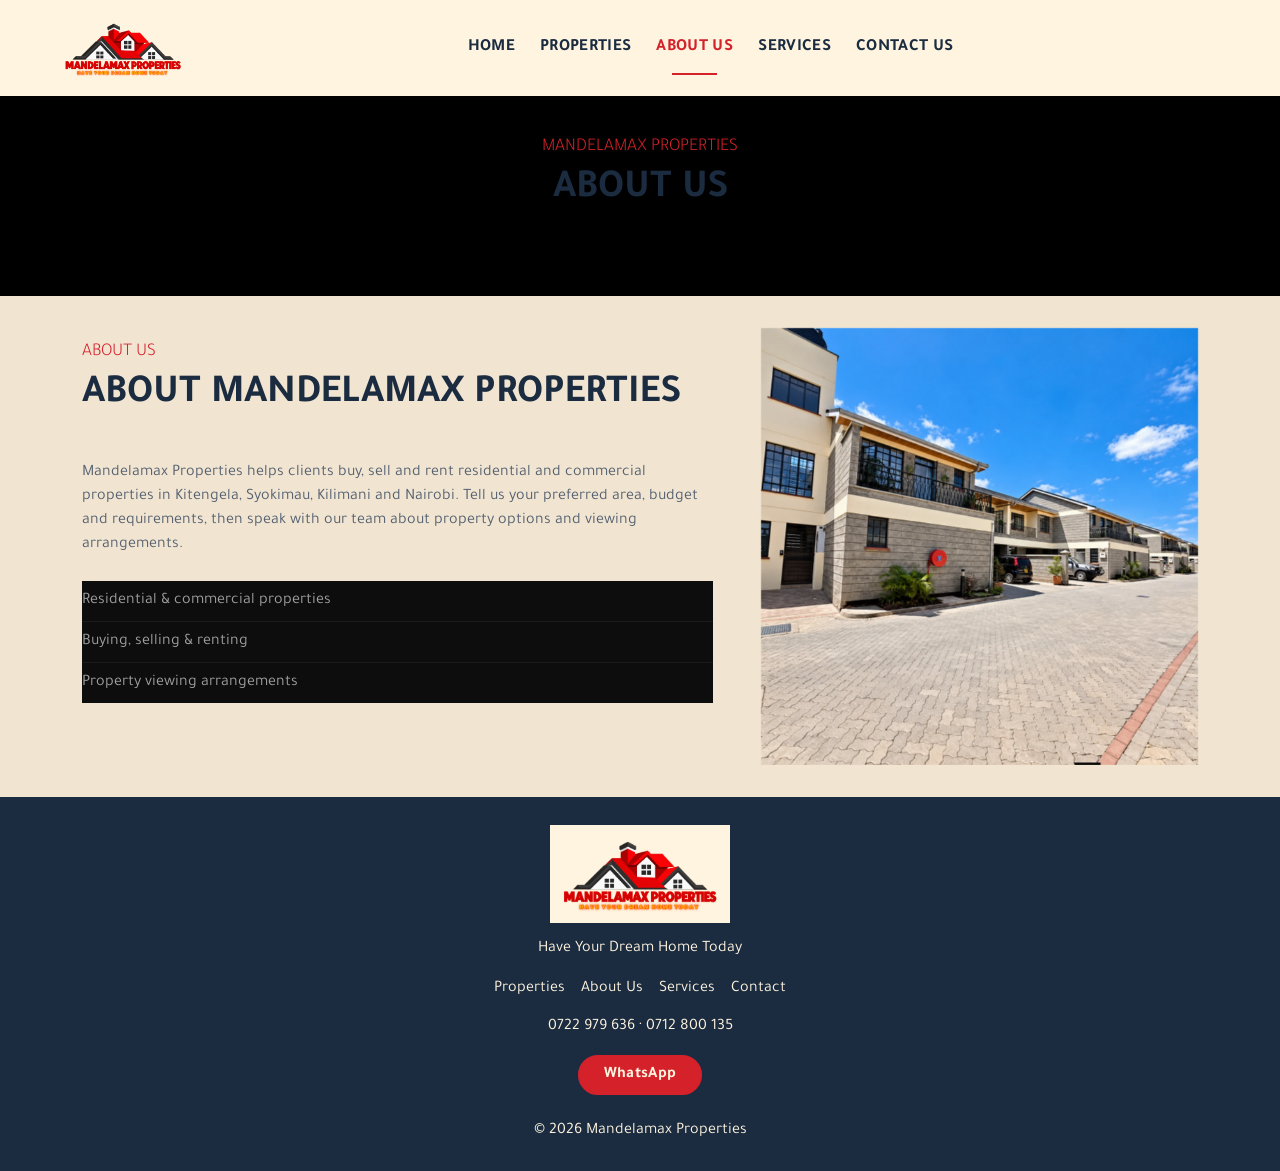
==== about.html @ 06355762 "Upload Max Mandela website" ====
<!doctype html><html lang="en"><head><title>About Us | Mandelamax Properties</title><meta charset="utf-8"><meta name="viewport" content="width=device-width,initial-scale=1"><meta name="description" content="Mandelamax Properties: buy, sell and rent in Kitengela, Syokimau, Kilimani and Nairobi. Call 0722 979 636 or 0712 800 135."><meta property="og:title" content="About Us | Mandelamax Properties"><meta property="og:type" content="website"><meta property="og:image" content="assets/building-1.webp"><meta name="theme-color" content="#fff4df"><link rel="icon" href="favicon.ico"><link rel="stylesheet" href="mandela%20files/bootstrap.min.css"><link rel="stylesheet" href="mandela%20files/animate.css"><link rel="stylesheet" href="mandela%20files/style.css"><link rel="stylesheet" href="mandelamax.css"><link rel="stylesheet" href="coastal-cards.css"><link rel="stylesheet" href="cr-brand.css"><link rel="stylesheet" href="screenshot-theme.css"><link rel="stylesheet" href="compact.css"><link rel="stylesheet" href="max-mandela.css"><link rel="stylesheet" href="polish.css"></head><body><nav class="navbar navbar-expand-lg navbar-dark px-lg-5 position-fixed bg-dark shadow-sm">
        <a href="index.html" class="navbar-brand ms-4 ms-lg-0 mw-100">
    <h2 class="mb-0 text-primary text-uppercase mw-100">
        <img class="w-120px" src="assets/logo.png" alt="Mandelamax Properties">
    </h2>
</a>
<button type="button" class="navbar-toggler me-4" aria-expanded="false" data-bs-toggle="collapse" data-bs-target="#navbarCollapse" aria-controls="navbarCollapse" aria-label="Toggle navigation">
    <span class="navbar-toggler-icon"></span>
</button>
<div class="collapse navbar-collapse" id="navbarCollapse">
    <div class="navbar-nav mx-auto p-4 p-lg-0"><a href="index.html" class="nav-item nav-link">Home</a><a href="properties.html" class="nav-item nav-link">Properties</a><a href="about.html" class="nav-item nav-link">About Us</a><a href="services.html" class="nav-item nav-link">Services</a><a href="contact.html" class="nav-item nav-link">Contact Us</a></div></div>
    </nav>

    <div class="page-header2 container-fluid py-5"><div class="container py-5 text-center"><div class="title"><div class="title-center"><h5>Mandelamax Properties</h5><h1>About Us</h1></div></div></div></div><div id="AboutUs" class="container-fluid bg-secondary">
    <div class="container">
        <div class="row g-5 align-items-center">
            <div class="col-lg-7 pb-0 pb-lg-5 py-5">
                <div class="pb-0 pb-lg-5 py-5">
                    <div class="title wow fadeInUp" data-wow-delay="0.1s">
                        <div class="title-left">
                            <h5>About Us</h5>
                            <h1>About Mandelamax Properties</h1>
                        </div>
                    </div>
                    <p class="mb-4 wow fadeInUp">Mandelamax Properties helps clients buy, sell and rent residential and commercial properties in Kitengela, Syokimau, Kilimani and Nairobi. Tell us your preferred area, budget and requirements, then speak with our team about property options and viewing arrangements.</p><ul class="list-group list-group-flush mb-5 wow fadeInUp" data-wow-delay="0.3s">
                        <li class="list-group-item bg-dark text-body border-secondary ps-0">Residential &amp; commercial properties</li><li class="list-group-item bg-dark text-body border-secondary ps-0">Buying, selling &amp; renting</li><li class="list-group-item bg-dark text-body border-secondary ps-0">Property viewing arrangements</li></ul>
                </div>
            </div>
            <div class="col-lg-5 wow fadeInUp" data-wow-delay="0.5s">
                <img class="img-fluid" src="assets/building-4.webp" alt="Townhouse courtyard">
            </div>
        </div>
    </div>
</div>

<div class="container-fluid bg-dark text-light footer py-5"><div class="container text-center py-5"><a href="index.html"><img class="footer-logo mx-auto mb-4" src="assets/logo.png" alt="Mandelamax Properties"></a><p>Have Your Dream Home Today</p><div class="d-flex flex-wrap justify-content-center gap-3 mb-4"><a href="properties.html">Properties</a><a href="about.html">About Us</a><a href="services.html">Services</a><a href="contact.html">Contact</a></div><p><a href="tel:+254722979636">0722 979 636</a> · <a href="tel:+254712800135">0712 800 135</a></p><a class="btn btn-outline-primary border-2 px-4" href="https://wa.me/254722979636">WhatsApp</a><p class="mt-4 mb-0">© 2026 Mandelamax Properties</p></div></div><dialog id="detail"><button id="close" class="close" aria-label="Close property details">×</button><div id="detail-content"></div></dialog><script src="mandela%20files/bootstrap.bundle.min.js"></script><script src="mandela%20files/wow.min.js"></script><script src="app.js"></script><script src="cr-ui.js"></script><script src="polish.js"></script></body></html>
---- mandelamax.css ----
body{font-size:1rem}h1{line-height:1.15}a:focus-visible,button:focus-visible{outline:3px solid var(--bs-primary);outline-offset:4px}.navbar{position:relative!important}.navbar.position-fixed{position:sticky!important;top:0}.navbar-brand img{width:180px;height:90px;object-fit:contain;background:#fff;padding:4px}.footer-logo{width:240px;background:#fff;padding:8px}.video-banner{width:100%;height:700px;object-fit:cover}.carousel-caption .title{max-width:90%;margin-left:auto!important;margin-right:auto!important;padding-left:0!important;padding-right:0!important}.carousel-caption p{max-width:850px;padding:0 22px}.carousel-caption .display-1{font-size:clamp(2.6rem,5vw,5rem)}.contact-number{font-size:1.6rem;font-weight:bold}.form-label{display:block;margin-bottom:20px;width:100%;font-weight:bold}.form-control,.form-select{background:#fff;color:#222;padding:12px;font-size:1rem}.form-control:focus,.form-select:focus{background:#fff;color:#222}.service-text p{padding-right:20px}.listing-grid{margin-top:24px}.property-card{height:100%;position:relative}.property-card .team-body>img{width:100%;height:320px;object-fit:cover}.property-body{padding:20px 4px}.property-body h3{font-size:1.2rem;line-height:1.35}.price{display:block;color:var(--bs-primary);font-size:1.1rem;font-weight:bold;margin:12px 0}.badge{position:absolute;top:12px;left:12px;border-radius:0;background:#000b;padding:8px}.save{position:absolute;top:12px;right:12px;z-index:2;border:0;border-radius:50%;width:38px;height:38px;background:#fff;color:#222;font-size:24px}.save[aria-pressed=true]{color:#c91822}.muted{color:#aaa;font-size:.875rem}.property-body button{border:1px solid var(--bs-primary);background:transparent;color:var(--bs-primary);border-radius:50px;padding:8px 20px}.filters{display:flex;justify-content:space-between;align-items:center;gap:20px}.tabs{display:flex;gap:12px;flex-wrap:wrap}.tabs .active{background:var(--bs-primary);color:#111!important}.filters label{min-width:180px}.property-carousel img{height:370px;width:100%;object-fit:cover}.property-carousel p{text-align:center;margin-top:14px}.owl-nav{text-align:center}.owl-nav button{font-size:2rem!important;margin:0 15px!important;color:var(--bs-primary)!important}.owl-dots{text-align:center}.owl-dot span{display:block;width:10px;height:10px;background:#777;margin:8px;border-radius:50%}.owl-dot.active span{background:var(--bs-primary)}dialog{width:min(760px,94vw);max-height:90vh;background:#171717;color:#eee;padding:0;border:1px solid #444;z-index:1100}dialog::backdrop{background:#000b}.detail-image{width:100%;height:330px;object-fit:cover}.detail-text{padding:30px}.detail-text h2{font-size:2rem}.detail-text .button{display:inline-block;border:1px solid var(--bs-primary);padding:12px 22px;border-radius:50px;color:var(--bs-primary)}.eyebrow{display:block;color:var(--bs-primary);margin-bottom:12px}.close{position:absolute;right:12px;top:12px;border:0;border-radius:50%;width:38px;height:38px;background:#fff;color:#111;font-size:26px;z-index:1}.floating{position:fixed;right:20px;bottom:20px;z-index:99}.back-to-top{right:25px;bottom:85px}.page-header2{padding-top:60px!important;background-image:none}.footer{background-image:none!important}.team-name h5{font-size:1rem!important}.btn{font-size:1rem}.property-card button{cursor:pointer}@media(max-width:767px){.video-banner{height:600px}.carousel-caption{padding-top:0}.carousel-caption .title{max-width:78%}.carousel-caption .display-1{font-size:2.5rem}.carousel-caption p{font-size:1rem!important;max-width:85%;margin-bottom:20px!important}.carousel-caption a{padding:12px 20px!important}.navbar-brand img{width:150px;height:75px}.filters{flex-direction:column;align-items:stretch}.property-carousel img{height:300px}.service-text{padding:30px!important}.service-img{padding:30px!important}.service-img::before{display:none}.floating{font-size:.875rem}.title h1{font-size:2rem}.property-card .team-body>img{height:300px}}@media(prefers-reduced-motion:reduce){.animated,.wow{animation:none!important;visibility:visible!important}html{scroll-behavior:auto}}
---- coastal-cards.css ----
.team-item {
    position: relative;
}

    .team-item .team-name {
        position: absolute;
        width: 100%;
        height: 60px;
        left: 0;
        bottom: 0;
        display: flex;
        display: -webkit-flex;
        align-items: center;
        -webkit-align-items: center;
        justify-content: center;
        -webkit-justify-content: center;
        background: rgba(0, 0, 0, .7);
    }

    .team-item .team-body {
        position: relative;
        overflow: hidden;
    }

        .team-item .team-body .team-before,
        .team-item .team-body .team-after {
            position: absolute;
            content: "";
            width: 0;
            height: calc(100% - 60px);
            height: -webkit-calc(100% - 60px);
            top: 0;
            left: 0;
            background: rgba(0, 0, 0, .7);
            display: flex;
            display: -webkit-flex;
            flex-direction: column;
            justify-content: center;
            -webkit-justify-content: center;
            transition: .5s;
            -webkit-transition: .5s;
        }

        .team-item .team-body .team-after {
            left: auto;
            right: 0;
        }

        .team-item .team-body .team-before {
            text-align: right;
        }
    .team-item:hover .team-body .team-after {
        width: 80%;
    }
    .team-item:hover .team-body .team-before {
        width: 20%;
    }

    .team-item .team-body .team-before span,
    .team-item .team-body .team-after span {
        margin: 5px;
        color: var(--bs-white);
        opacity: 0;
        transition: .5s;
        -webkit-transition: .5s;
    }

    .team-item:hover .team-body .team-before span,
    .team-item:hover .team-body .team-after span {
        opacity: 1;
        transition-delay: .2s;
    }



/* Keep the source effect and support keyboard and touch input. */
.coastal-card{height:360px;border:0;border-radius:0;background:transparent;box-shadow:none}.coastal-card .team-body,.coastal-card .team-body>img{height:360px;width:100%;object-fit:cover}.coastal-card .team-name{border:0;padding:0;z-index:4;color:#fff;cursor:pointer}.coastal-card .team-name h5{color:#fff;font-size:16px;text-transform:uppercase;margin:0;letter-spacing:.05em}.coastal-card .team-body .team-before,.coastal-card .team-body .team-after{z-index:2;overflow:hidden;background:rgba(0,0,0,.7)}.coastal-card .team-body .team-after span{font-size:14px;line-height:1.4}.coastal-card .team-body .team-before span{font-size:14px}.coastal-card .team-after button{opacity:0;transition:opacity .5s;color:#ffc379;background:none;border:0;text-align:left;font-size:13px;margin:5px;padding:0}.coastal-card:hover .team-after button,.coastal-card:focus-within .team-after button{opacity:1;transition-delay:.2s}.coastal-card:focus-within .team-body .team-before{width:20%}.coastal-card:focus-within .team-body .team-after{width:80%}.coastal-card:focus-within .team-body .team-before span,.coastal-card:focus-within .team-body .team-after span{opacity:1;transition-delay:.2s}.coastal-card .save,.coastal-card .badge{z-index:5}.coastal-card .save{line-height:1}.coastal-card .team-name:focus-visible{outline:3px solid #ef8c21;outline-offset:-3px}@media(hover:none){.coastal-card .team-body .team-before{width:20%}.coastal-card .team-body .team-after{width:80%}.coastal-card .team-body .team-before span,.coastal-card .team-body .team-after span,.coastal-card .team-after button{opacity:1}}@media(prefers-reduced-motion:reduce){.coastal-card .team-body .team-before,.coastal-card .team-body .team-after,.coastal-card .team-body span,.coastal-card .team-after button{transition:none!important;transition-delay:0s!important}}

/* Location is beneath the photo; all other listing information is revealed over it. */
.coastal-card{height:auto;background:#fff;display:flex;flex-direction:column;border:1px solid #e8e5df}.coastal-card .team-body,.coastal-card .team-body>img{height:360px}.coastal-card .team-body .team-before,.coastal-card .team-body .team-after{height:100%}.coastal-card .location-caption{display:block;position:relative;flex-shrink:0;width:100%;min-height:60px;border:0;border-top:1px solid #e8e5df;padding:16px 20px;text-align:center;background:#fff;color:#14283f;font-size:16px;font-weight:700;text-transform:uppercase;letter-spacing:.05em;cursor:pointer}.coastal-card .location-caption:hover{color:#d51b26}.coastal-card .team-body .team-after{padding-top:40px;padding-bottom:15px;gap:8px}.coastal-card .team-body .team-after span{margin:0 14px 0 6px}.coastal-card .team-body .team-after .overlay-title{font-size:18px;font-weight:700;line-height:1.35}.coastal-card .team-body .team-after .overlay-price{color:#ffc379;font-size:16px;font-weight:700}.coastal-card .team-body .team-after .overlay-note{font-size:12px;color:#d6dee5}.coastal-card .team-after button{margin:5px 14px 0 6px;font-size:14px;font-weight:700}.coastal-card .team-before{gap:15px}.coastal-card:focus-within .location-caption{outline:2px solid #ef8c21;outline-offset:-2px}@media(max-width:600px){.coastal-card .team-body,.coastal-card .team-body>img{height:360px}}
---- cr-brand.css ----
:root{--bs-primary:#d5c9af;--bs-dark:#0d0d0d}.navbar{position:fixed!important;top:0;left:0;width:100%;z-index:1030;background:#0d0d0d!important}.navbar-brand img{width:150px;height:70px;object-fit:contain}.carousel-caption{background:rgba(0,0,0,.5)}.carousel-caption h1,.carousel-caption h5,.carousel-caption p{color:#fff}.carousel-caption .btn{background:transparent;color:#d5c9af!important;border-color:#d5c9af!important}.carousel-caption .btn:hover{background:#d5c9af;color:#000!important}.text-primary{color:#d5c9af!important}.footer{background:#0d0d0d!important}.footer-logo{width:180px}.property-carousel{display:grid;grid-template-columns:repeat(3,1fr);gap:24px}.coastal-card .team-body .team-before,.coastal-card .team-body .team-after{height:100%}.location-caption{color:#fff!important;background:rgba(0,0,0,.7)!important}.page-header2{padding-top:130px!important}.property-card .team-body>img{height:360px}.team-after button{cursor:pointer}.service-img::before{display:block!important}@media(max-width:767px){.property-carousel{grid-template-columns:1fr}.service-img{padding:30px!important}.navbar-brand img{width:120px;height:60px}}@media(prefers-reduced-motion:reduce){.carousel-item{transition:none!important}}

/* Source website colours only; retain the Coastal layout rules. */
:root{--bs-secondary:#1a1a1a;--bs-dark:#0d0d0d}
.coastal-card{background:#0d0d0d;border-color:#333}.coastal-card .location-caption{border-color:#333}.coastal-card .location-caption:hover{color:#d5c9af!important}.coastal-card .team-after button,.coastal-card .team-body .team-after .overlay-price{color:#d5c9af}.coastal-card .team-name:focus-visible,.coastal-card:focus-within .location-caption{outline-color:#d5c9af}
---- screenshot-theme.css ----
/* Palette sampled from the supplied reference screenshots. No layout overrides. */
:root{--bs-primary:#d4212a;--bs-secondary:#ede9e3;--bs-dark:#1b2c41;--bs-body-bg:#f8f6f2;--bs-body-color:#546070;--bs-primary-rgb:212,33,42;--bs-secondary-rgb:237,233,227;--bs-dark-rgb:27,44,65}
body{background:#f8f6f2;color:#546070}
h1,h2,h3,h4,h5,h6,.form-label,label{color:#1b2c41}
a,.text-primary{color:#d4212a!important}
.navbar,.navbar.bg-dark{background:#fff!important}
.navbar .navbar-nav .nav-link{color:#1b2c41!important}
.navbar .navbar-nav .nav-link:hover,.navbar .navbar-nav .nav-link.active{color:#d4212a!important}
.navbar-toggler{color:#1b2c41;border-color:#d7dbdf}
.navbar-toggler-icon{filter:invert(1)}
.title h1,.title h5{text-shadow:none!important;border-color:transparent!important}
.title h5{color:#d4212a}
.title h5::before,.title h5::after{border-color:transparent!important}
.carousel-caption{background:linear-gradient(90deg,rgba(22,34,46,.78),rgba(22,34,46,.18))}
.carousel-caption h1,.carousel-caption h5,.carousel-caption p{color:white}
.carousel-caption h1 em{color:#ffc278}
.btn-outline-primary,.carousel-caption .btn,.floating.btn{background:#d4212a!important;color:#fff!important;border-color:#d4212a!important}
.btn-outline-primary:hover,.carousel-caption .btn:hover,.floating.btn:hover{background:#b51c24!important;color:#fff!important;border-color:#b51c24!important}
.btn-outline-primary.active,.tabs .active{background:#b51c24!important;color:#fff!important}
.bg-secondary,#ContactUs{background:#ede9e3!important}
.service-item.service-item-left{background:linear-gradient(to right,#f8e6d6,#fff8f2)}
.service-item.service-item-right{background:linear-gradient(to left,#f8e6d6,#fff8f2)}
.service-item .service-img::before{border-color:rgba(248,218,188,.8)}
.coastal-card{background:#fff;border-color:#d7dbdf}
.coastal-card .location-caption{background:#fff!important;color:#1b2c41!important;border-color:#d7dbdf}
.coastal-card .location-caption:hover{color:#d4212a!important}
.coastal-card .team-after button,.coastal-card .team-body .team-after .overlay-price{color:#ffc278}
.coastal-card .team-name:focus-visible,.coastal-card:focus-within .location-caption{outline-color:#d4212a}
.form-control,.form-select{background:#fff;color:#546070;border-color:#d7dbdf}
.footer,.footer.bg-dark{background:#1b2c41!important;color:#fff}
.footer p,.footer h1,.footer h2,.footer h3{color:#fff}
.footer a{color:#fff!important}
dialog{background:#fff;color:#546070;border-color:#d7dbdf}
.detail-text .button{color:#d4212a;border-color:#d4212a}
.muted{color:#546070}
@media(max-width:767.98px){.service-item.service-item-left,.service-item.service-item-right{background:linear-gradient(to bottom,#f8e6d6,#fff8f2)}}
---- compact.css ----
/* Compact spacing without changing section order or column layouts. */
.container-fluid.py-5,section.container.py-5{padding-top:40px!important;padding-bottom:40px!important}
.container-fluid.py-5>.container.py-5{padding-top:0!important;padding-bottom:0!important}
#AboutUs{padding-top:32px;padding-bottom:32px}
#AboutUs .py-5,#AboutUs .pb-lg-5{padding-top:0!important;padding-bottom:0!important}
.title{margin-bottom:24px!important}
.service-item{margin-top:20px}
.service-item .service-img{padding:24px!important}
.service-item .service-img img{width:220px;max-width:100%;aspect-ratio:1;object-fit:cover}
.service-item .service-img::before{width:calc(100% - 40px);height:calc(100% - 40px);border-width:12px}
.service-item .service-text{padding:24px!important}
.service-text p:last-child{margin-bottom:0}
.footer.py-5{padding-top:28px!important;padding-bottom:28px!important}
.footer>.container.py-5{padding:0!important}
.footer .mb-4{margin-bottom:14px!important}
.form-label{margin-bottom:16px}
.page-header2{padding-top:110px!important;padding-bottom:24px!important}
.page-header2>.container.py-5{padding-top:0!important;padding-bottom:0!important}
@media(max-width:767px){
 .container-fluid.py-5,section.container.py-5{padding-top:28px!important;padding-bottom:28px!important}
 .service-item{margin-top:16px}
 .service-item .service-img{padding:18px!important}
 .service-item .service-img img{width:180px}
 .service-item .service-text{padding:16px 22px 22px!important}
 .title{margin-bottom:18px!important}
}
---- max-mandela.css ----
/* Cream surfaces with red, white and navy-derived service tones. */
:root{--max-cream:#fff4df;--max-navy:#7a3b2e;--max-red:#bf3548;--bs-body-bg:var(--max-cream);--bs-white:var(--max-cream);--bs-white-rgb:255,244,223}
body{background:var(--max-cream)}
.navbar,.navbar.bg-dark,.navbar-brand img,.footer-logo{background:var(--max-cream)!important}
.coastal-card,.coastal-card .location-caption,.form-control,.form-select,.form-control:focus,.form-select:focus,dialog,.save,.close,.bg-white{background:var(--max-cream)!important}
.bg-secondary,#ContactUs{background:#f1e5d2!important}
.carousel-caption h1,.carousel-caption h5,.carousel-caption p,.footer,.footer p,.footer h1,.footer h2,.footer h3,.footer a,.btn-outline-primary,.floating.btn{color:var(--max-cream)!important}
.service-item.service-item-left{background:linear-gradient(105deg,#efd0d0 0%,#f8e6db 65%,#fff4df 100%)}
.service-item.service-item-right{background:linear-gradient(255deg,#f4c9a8 0%,#f7dcc3 60%,#fff1e0 100%)}
.service-item-left .service-text h3{color:#8e293c}
.service-item-left .service-text p{color:#29374a}
.service-item-right .service-text h3{color:#a4281f}
.service-item-right .service-text p{color:#3a2f2a}
.service-item-left .service-img::before{border-color:rgba(191,53,72,.22)}
.service-item-right .service-img::before{border-color:rgba(191,53,72,.22)}
@media(max-width:767px){
 .service-item.service-item-left{background:linear-gradient(to bottom,#efd0d0,#fff4df)}
 .service-item.service-item-right{background:linear-gradient(to bottom,#f4c9a8,#fff1e0)}
}
---- polish.css ----
/* Polish layer: loaded last. */
html{scroll-behavior:smooth}
body{-webkit-font-smoothing:antialiased;text-rendering:optimizeLegibility}
.navbar{box-shadow:0 2px 14px rgba(60,40,20,.08)!important;z-index:1030}
.navbar .nav-link{font-weight:600;letter-spacing:.02em;position:relative;transition:color .2s}
.navbar .nav-link::after{content:"";position:absolute;left:1rem;right:1rem;bottom:.35rem;height:2px;background:#d4212a;transform:scaleX(0);transform-origin:left;transition:transform .25s}
.navbar .nav-link:hover::after,.navbar .nav-link.active::after{transform:scaleX(1)}
.btn-outline-primary{border-radius:999px;font-weight:600;letter-spacing:.02em;transition:transform .2s,box-shadow .2s,background .2s}
.btn-outline-primary:hover{transform:translateY(-2px);box-shadow:0 8px 20px rgba(212,33,42,.28)}
.coastal-card{transition:transform .25s,box-shadow .25s;border-radius:6px;overflow:hidden}
.coastal-card:hover{transform:translateY(-6px);box-shadow:0 16px 34px rgba(60,40,20,.16)}
.service-item .service-img img{box-shadow:0 8px 24px rgba(120,60,40,.25);border:4px solid #fff4df}
.service-text h3{font-weight:700;letter-spacing:.04em}
.title h1{font-weight:700}
.property-carousel img{border-radius:6px;transition:transform .35s}
.property-carousel>div{overflow:hidden}
.property-carousel>div:hover img{transform:scale(1.04)}
.footer a{transition:opacity .2s}.footer a:hover{opacity:.75}
.floating.btn{border-radius:999px;box-shadow:0 8px 22px rgba(0,0,0,.25)}
.form-control:focus,.form-select:focus{border-color:#d4212a;box-shadow:0 0 0 .2rem rgba(212,33,42,.15)}
.skip-link{position:absolute;left:-999px;top:8px;background:#d4212a;color:#fff!important;padding:10px 16px;z-index:2000;border-radius:4px}
.skip-link:focus{left:8px}
@media(max-width:767px){.navbar .nav-link::after{left:0;right:auto;width:40px}}
@media(prefers-reduced-motion:reduce){*{transition:none!important}html{scroll-behavior:auto}}
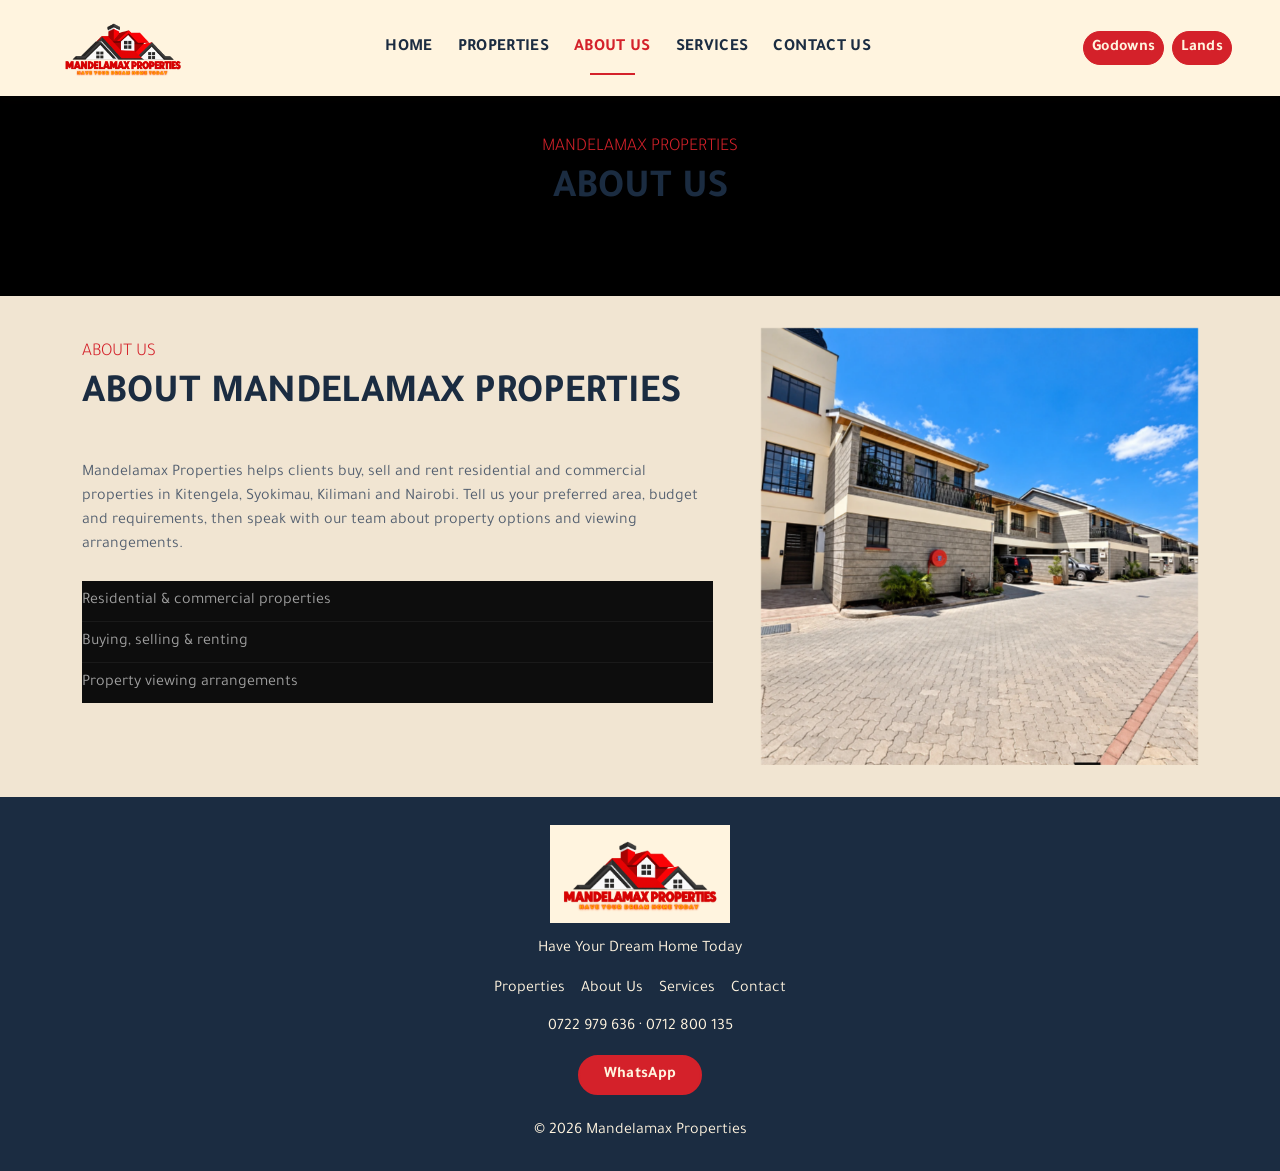
==== commit cb38db63: "Add property dashboard, Godowns/Lands buttons, related properties and new listings" ====
--- a/about.html
+++ b/about.html
@@ -8,7 +8,7 @@
     <span class="navbar-toggler-icon"></span>
 </button>
 <div class="collapse navbar-collapse" id="navbarCollapse">
-    <div class="navbar-nav mx-auto p-4 p-lg-0"><a href="index.html" class="nav-item nav-link">Home</a><a href="properties.html" class="nav-item nav-link">Properties</a><a href="about.html" class="nav-item nav-link">About Us</a><a href="services.html" class="nav-item nav-link">Services</a><a href="contact.html" class="nav-item nav-link">Contact Us</a></div></div>
+    <div class="navbar-nav mx-auto p-4 p-lg-0"><a href="index.html" class="nav-item nav-link">Home</a><a href="properties.html" class="nav-item nav-link">Properties</a><a href="about.html" class="nav-item nav-link">About Us</a><a href="services.html" class="nav-item nav-link">Services</a><a href="contact.html" class="nav-item nav-link">Contact Us</a></div><div class="nav-cta d-flex gap-2 px-4 pb-4 pb-lg-0 px-lg-0"><a href="properties.html?filter=godown" class="btn btn-outline-primary btn-sm">Godowns</a><a href="properties.html?filter=land" class="btn btn-outline-primary btn-sm">Lands</a></div></div>
     </nav>
 
     <div class="page-header2 container-fluid py-5"><div class="container py-5 text-center"><div class="title"><div class="title-center"><h5>Mandelamax Properties</h5><h1>About Us</h1></div></div></div></div><div id="AboutUs" class="container-fluid bg-secondary">
--- a/polish.css
+++ b/polish.css
@@ -22,3 +22,54 @@
 .skip-link:focus{left:8px}
 @media(max-width:767px){.navbar .nav-link::after{left:0;right:auto;width:40px}}
 @media(prefers-reduced-motion:reduce){*{transition:none!important}html{scroll-behavior:auto}}
+
+/* Header buttons: Godowns / Lands */
+.nav-cta .btn{white-space:nowrap}
+@media(min-width:992px){.nav-cta{margin-left:1rem}}
+
+/* Property dashboard */
+.dashboard .dash-tiles{display:grid;grid-template-columns:repeat(5,1fr);gap:14px;margin-bottom:20px}
+.dash-tile{display:flex;flex-direction:column;align-items:center;gap:4px;padding:16px 10px;background:#fff;color:#14283f;border:2px solid #e8e5df;border-radius:8px;cursor:pointer;text-align:center;transition:transform .2s,box-shadow .2s,border-color .2s}
+.dash-tile:hover{transform:translateY(-3px);box-shadow:0 10px 22px rgba(60,40,20,.14)}
+.dash-tile.active{border-color:#d4212a;box-shadow:0 10px 22px rgba(212,33,42,.2)}
+.dash-icon{font-size:1.6rem;line-height:1;color:#d4212a}
+.dash-label{font-weight:700;font-size:.95rem;letter-spacing:.02em}
+.dash-count{font-size:1.7rem;font-weight:800;line-height:1.1}
+.dash-bar{display:flex;justify-content:space-between;align-items:center;gap:20px;margin-bottom:12px}
+.dash-bar label{min-width:180px}
+.dash-bar [data-filter].active{background:var(--bs-primary);color:#111!important}
+#empty{text-align:center;margin-top:24px}
+@media(max-width:991px){.dashboard .dash-tiles{grid-template-columns:repeat(3,1fr)}}
+@media(max-width:575px){.dashboard .dash-tiles{grid-template-columns:repeat(2,1fr)}.dash-bar{flex-direction:column;align-items:stretch}}
+
+/* Property detail: facts and related properties */
+.facts{list-style:none;margin:0 0 16px;padding:0;display:flex;flex-wrap:wrap;gap:8px}
+.facts li{border:1px solid #555;border-radius:999px;padding:4px 14px;font-size:.9rem}
+.related{padding:0 30px 30px}
+.related h3{font-size:1.25rem;margin-bottom:4px}
+.related-grid{display:grid;grid-template-columns:repeat(3,1fr);gap:14px;margin-top:12px}
+.related-card{display:flex;flex-direction:column;padding:0;background:#222;color:#eee;border:1px solid #444;border-radius:6px;overflow:hidden;text-align:left;cursor:pointer;transition:transform .2s,border-color .2s}
+.related-card:hover,.related-card:focus-visible{transform:translateY(-3px);border-color:var(--bs-primary)}
+.related-card img{width:100%;height:110px;object-fit:cover}
+.r-body{display:flex;flex-direction:column;gap:4px;padding:10px 12px 12px}
+.r-title{font-weight:700;font-size:.9rem;line-height:1.3}
+.r-meta{font-size:.8rem;color:#bbb}
+.r-price{font-size:.85rem;font-weight:700;color:var(--bs-primary)}
+.r-tags{display:flex;flex-wrap:wrap;gap:4px;margin-top:2px}
+.r-tags em{font-style:normal;font-size:.7rem;border:1px solid #666;border-radius:999px;padding:1px 8px;color:#ddd}
+@media(max-width:640px){.related{padding:0 18px 24px}.related-grid{grid-template-columns:1fr}.related-card{flex-direction:row}.related-card img{width:110px;height:auto}}
+
+/* Detail photo gallery */
+.gallery{display:flex;gap:8px;padding:10px 30px 0;overflow-x:auto}
+.gallery button{flex:0 0 auto;width:78px;height:60px;padding:0;border:2px solid transparent;border-radius:4px;overflow:hidden;background:none;cursor:pointer;opacity:.75;transition:opacity .2s,border-color .2s}
+.gallery button:hover,.gallery button:focus-visible{opacity:1}
+.gallery button.active{opacity:1;border-color:#d4212a}
+.gallery img{width:100%;height:100%;object-fit:cover;display:block}
+@media(max-width:640px){.gallery{padding:10px 18px 0}}
+
+/* Detail: amenity and interior feature lists */
+.feature-title{font-size:1.05rem;margin:18px 0 8px}
+.feature-list{list-style:none;margin:0 0 8px;padding:0;display:grid;grid-template-columns:repeat(2,1fr);gap:4px 18px}
+.feature-list li{position:relative;padding-left:20px;font-size:.92rem;line-height:1.4}
+.feature-list li::before{content:"\2713";position:absolute;left:0;color:#d4212a;font-weight:700}
+@media(max-width:640px){.feature-list{grid-template-columns:1fr}}
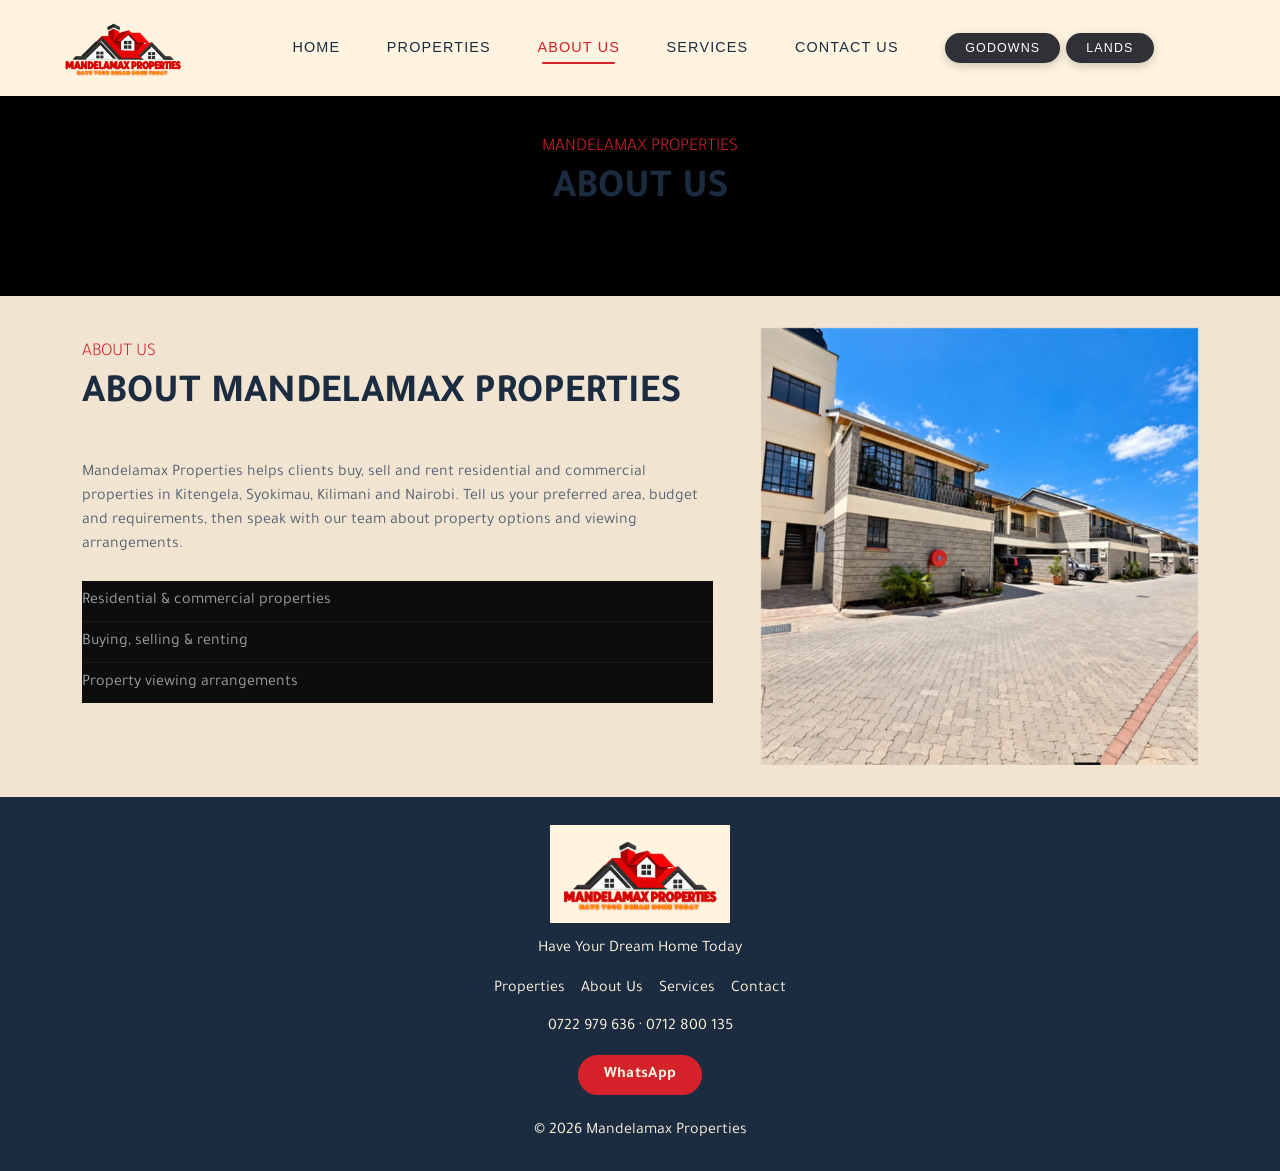
==== commit f070f871: "Add property dashboard, Godowns/Lands buttons, related properties and new listings Co-Authored-By: C" ====
--- a/about.html
+++ b/about.html
@@ -8,7 +8,7 @@
     <span class="navbar-toggler-icon"></span>
 </button>
 <div class="collapse navbar-collapse" id="navbarCollapse">
-    <div class="navbar-nav mx-auto p-4 p-lg-0"><a href="index.html" class="nav-item nav-link">Home</a><a href="properties.html" class="nav-item nav-link">Properties</a><a href="about.html" class="nav-item nav-link">About Us</a><a href="services.html" class="nav-item nav-link">Services</a><a href="contact.html" class="nav-item nav-link">Contact Us</a></div><div class="nav-cta d-flex gap-2 px-4 pb-4 pb-lg-0 px-lg-0"><a href="properties.html?filter=godown" class="btn btn-outline-primary btn-sm">Godowns</a><a href="properties.html?filter=land" class="btn btn-outline-primary btn-sm">Lands</a></div></div>
+    <div class="navbar-nav mx-auto p-4 p-lg-0"><a href="index.html" class="nav-item nav-link">Home</a><a href="properties.html" class="nav-item nav-link">Properties</a><a href="about.html" class="nav-item nav-link">About Us</a><a href="services.html" class="nav-item nav-link">Services</a><a href="contact.html" class="nav-item nav-link">Contact Us</a><div class="nav-cta"><a href="properties.html?filter=godown" class="nav-pill">Godowns</a><a href="properties.html?filter=land" class="nav-pill">Lands</a></div></div></div>
     </nav>
 
     <div class="page-header2 container-fluid py-5"><div class="container py-5 text-center"><div class="title"><div class="title-center"><h5>Mandelamax Properties</h5><h1>About Us</h1></div></div></div></div><div id="AboutUs" class="container-fluid bg-secondary">
--- a/polish.css
+++ b/polish.css
@@ -23,9 +23,6 @@
 @media(max-width:767px){.navbar .nav-link::after{left:0;right:auto;width:40px}}
 @media(prefers-reduced-motion:reduce){*{transition:none!important}html{scroll-behavior:auto}}
 
-/* Header buttons: Godowns / Lands */
-.nav-cta .btn{white-space:nowrap}
-@media(min-width:992px){.nav-cta{margin-left:1rem}}
 
 /* Property dashboard */
 .dashboard .dash-tiles{display:grid;grid-template-columns:repeat(5,1fr);gap:14px;margin-bottom:20px}
@@ -73,3 +70,24 @@
 .feature-list li{position:relative;padding-left:20px;font-size:.92rem;line-height:1.4}
 .feature-list li::before{content:"\2713";position:absolute;left:0;color:#d4212a;font-weight:700}
 @media(max-width:640px){.feature-list{grid-template-columns:1fr}}
+
+/* Header: refined menu words + charcoal Godowns / Lands pills sitting beside the menu */
+.navbar .navbar-nav{align-items:center}
+.navbar .navbar-nav .nav-link{font-size:.98rem;font-weight:700;letter-spacing:.09em;padding:1.35rem .3rem;transition:color .25s}
+.navbar .navbar-nav .nav-link::after{left:.3rem;right:.3rem;bottom:.95rem;height:2px;border-radius:2px}
+@media(min-width:992px){.navbar .navbar-nav{gap:1.35rem}}
+.nav-cta{display:flex;align-items:center;gap:.5rem}
+@media(min-width:992px){.nav-cta{margin-left:.6rem}}
+@media(max-width:991px){.nav-cta{margin-top:.75rem;padding-bottom:.25rem}}
+.nav-pill{display:inline-block;background:#2f3136;color:#fff!important;border-radius:999px;padding:.5rem 1.25rem;font-size:.85rem;font-weight:700;letter-spacing:.08em;text-transform:uppercase;line-height:1.2;white-space:nowrap;text-decoration:none;box-shadow:0 3px 10px rgba(30,32,36,.22);transition:background .2s,transform .2s,box-shadow .2s}
+.nav-pill:hover,.nav-pill:focus-visible{background:#45484f;color:#fff!important;transform:translateY(-2px);box-shadow:0 8px 18px rgba(30,32,36,.3)}
+.nav-pill.active{box-shadow:0 0 0 2px #fff4df,0 0 0 4px #d4212a}
+
+/* Header refinement: lighter, more elegant menu words (site font); Godowns / Lands pills tucked closer to the menu */
+.navbar .navbar-nav .nav-link{font-weight:500;font-size:.9rem;letter-spacing:.08em;color:#2b2b2b}
+.navbar .navbar-nav .nav-link:hover,.navbar .navbar-nav .nav-link.active{color:#d4212a}
+.nav-pill{font-weight:500;font-size:.78rem;letter-spacing:.09em}
+.nav-cta{gap:6px}
+@media(min-width:992px){.nav-cta{margin-left:0}}
+.navbar .navbar-nav .nav-link{white-space:nowrap}
+@media(min-width:992px) and (max-width:1199px){.navbar .navbar-nav{gap:.35rem}.navbar .navbar-nav .nav-link{font-size:.8rem;letter-spacing:.04em;padding-left:.45rem;padding-right:.45rem}.navbar .navbar-nav .nav-link::after{left:.45rem;right:.45rem}.nav-pill{padding:.45rem .85rem;font-size:.72rem}.navbar-brand{margin-right:.5rem!important}}
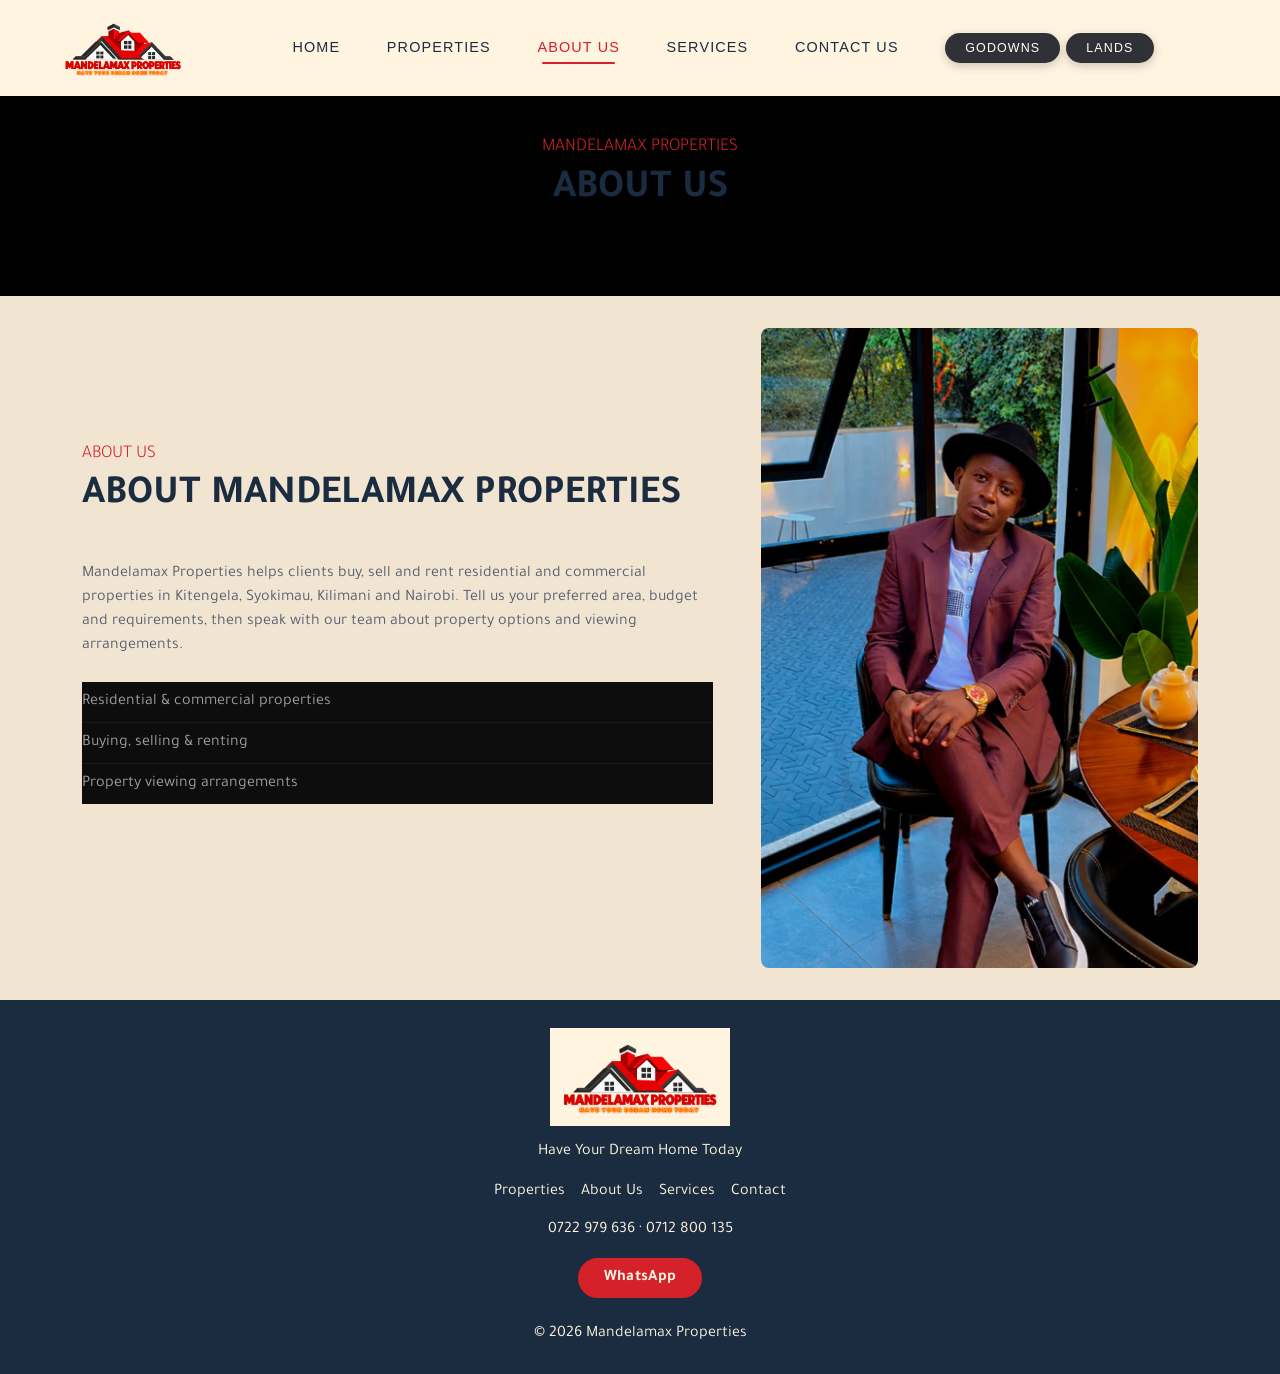
==== commit 86360c86: "Add property dashboard, Godowns/Lands buttons, related properties and new listings" ====
--- a/about.html
+++ b/about.html
@@ -27,7 +27,7 @@
                 </div>
             </div>
             <div class="col-lg-5 wow fadeInUp" data-wow-delay="0.5s">
-                <img class="img-fluid" src="assets/building-4.webp" alt="Townhouse courtyard">
+                <img class="img-fluid about-photo" src="assets/about-owner.webp" alt="Mandelamax Properties">
             </div>
         </div>
     </div>
--- a/polish.css
+++ b/polish.css
@@ -91,3 +91,31 @@
 @media(min-width:992px){.nav-cta{margin-left:0}}
 .navbar .navbar-nav .nav-link{white-space:nowrap}
 @media(min-width:992px) and (max-width:1199px){.navbar .navbar-nav{gap:.35rem}.navbar .navbar-nav .nav-link{font-size:.8rem;letter-spacing:.04em;padding-left:.45rem;padding-right:.45rem}.navbar .navbar-nav .nav-link::after{left:.45rem;right:.45rem}.nav-pill{padding:.45rem .85rem;font-size:.72rem}.navbar-brand{margin-right:.5rem!important}}
+
+/* Dashboard: stats, filter panel, area bars */
+.dash-stats{display:grid;grid-template-columns:repeat(4,1fr);gap:14px;margin-bottom:10px}
+.stat{background:#14283f;color:#fff;border-radius:8px;padding:14px 16px;display:flex;flex-direction:column;gap:2px}
+.stat-label{font-size:.75rem;letter-spacing:.08em;text-transform:uppercase;opacity:.75}
+.stat strong{font-size:1.25rem;line-height:1.2}
+.dash-panel{background:#fff;color:#14283f;border:2px solid #e8e5df;border-radius:8px;padding:18px;margin-bottom:12px}
+.filter-panel{display:grid;grid-template-columns:repeat(6,1fr) auto;gap:12px;align-items:end;margin-bottom:10px}
+.fp-field{display:flex;flex-direction:column;gap:4px;font-weight:700;font-size:.85rem;min-width:0}
+.fp-label{font-weight:700;font-size:.85rem}
+.fp-field .form-select{padding:9px;font-weight:400}
+.fp-mode{grid-column:span 1}
+.seg{display:flex;border:2px solid #d4212a;border-radius:6px;overflow:hidden}
+.seg button{flex:1;border:0;background:#fff;color:#14283f;padding:9px 6px;font-weight:700;cursor:pointer}
+.seg button.active{background:#d4212a;color:#fff}
+.fp-reset{padding:9px 16px}
+.area-block{margin-top:14px;border-top:1px solid #e8e5df;padding-top:12px}
+.area-title{font-size:.95rem;font-weight:700;margin-bottom:8px;color:#14283f}
+.area-row{display:grid;grid-template-columns:130px 1fr 28px;gap:10px;align-items:center;width:100%;background:none;border:0;padding:4px 6px;border-radius:6px;cursor:pointer;color:#14283f;text-align:left}
+.area-row:hover,.area-row.active{background:#f6ebe9}
+.area-bar{background:#eee;border-radius:4px;height:10px;overflow:hidden}
+.area-bar i{display:block;height:100%;background:#d4212a;border-radius:4px}
+.area-n{font-weight:700;text-align:right}
+.dash-panel .muted{color:#666}
+@media(max-width:991px){.filter-panel{grid-template-columns:repeat(3,1fr)}.fp-reset{grid-column:span 3}.dash-stats{grid-template-columns:repeat(2,1fr)}}
+@media(max-width:575px){.filter-panel{grid-template-columns:repeat(2,1fr)}.fp-reset{grid-column:span 2}.fp-mode{grid-column:span 2}}
+
+.about-photo{width:100%;max-height:640px;object-fit:cover;object-position:center 30%;border-radius:8px}
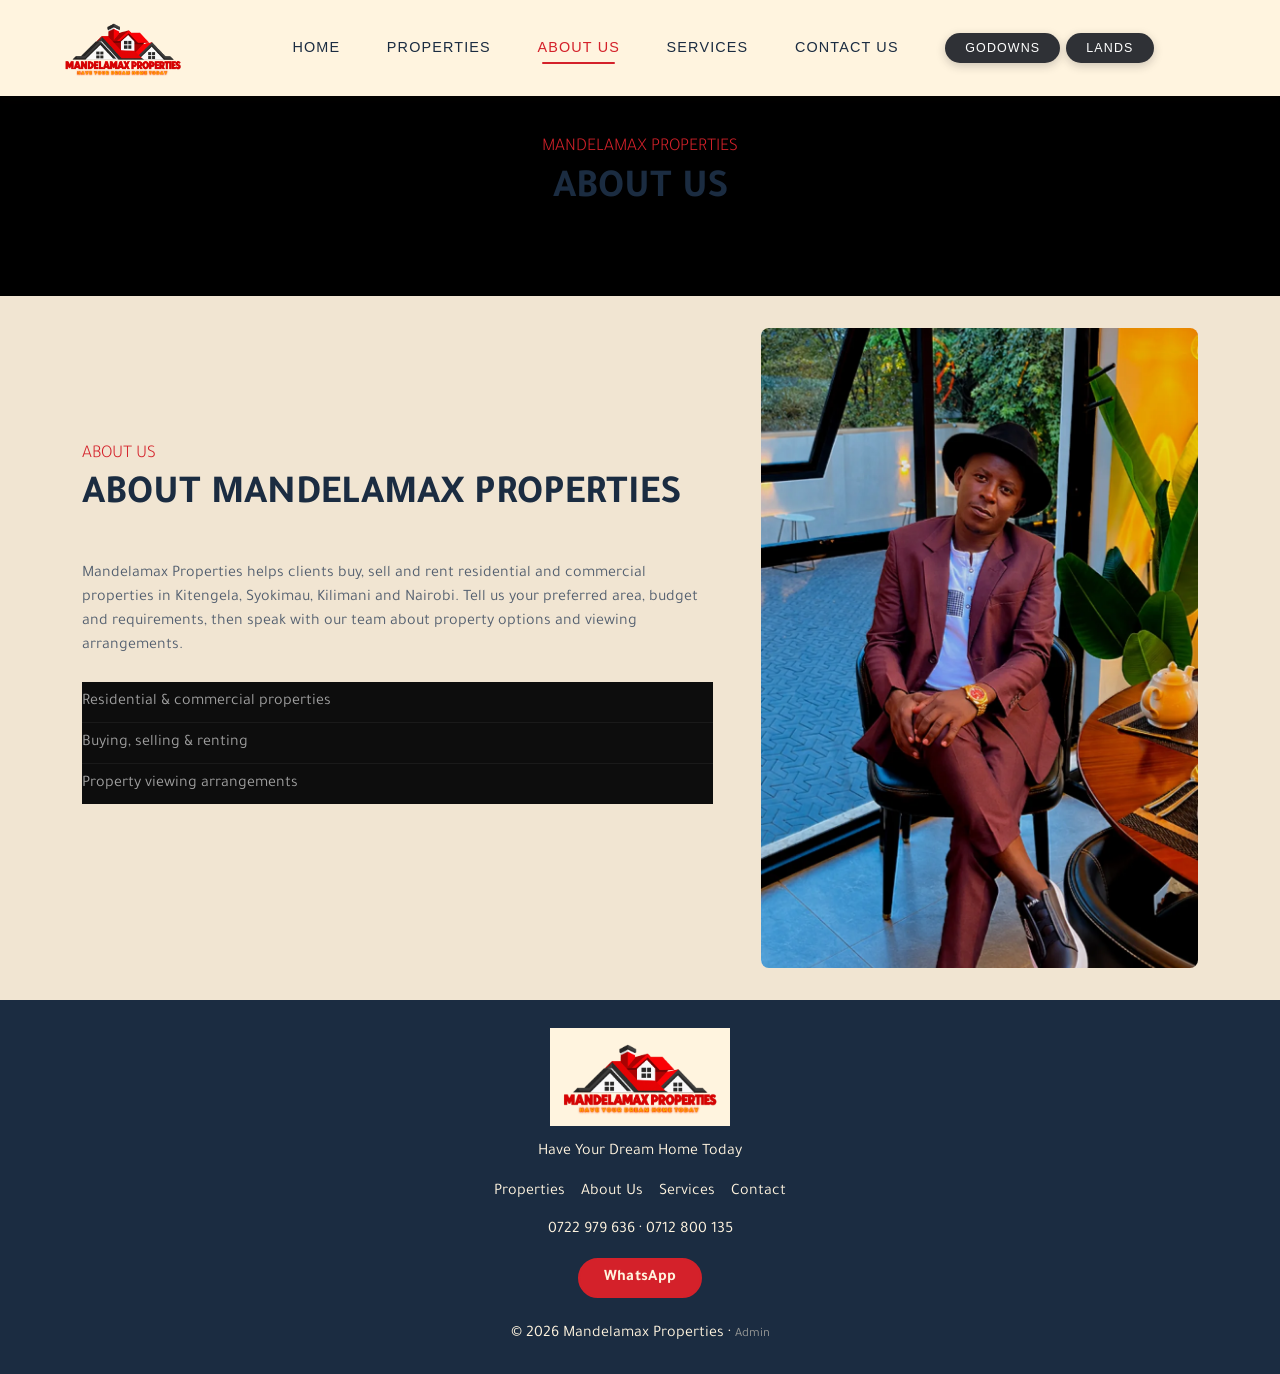
==== commit 5ebdd40e: "Add admin dashboard, filters and Firebase" ====
--- a/about.html
+++ b/about.html
@@ -33,4 +33,4 @@
     </div>
 </div>
 
-<div class="container-fluid bg-dark text-light footer py-5"><div class="container text-center py-5"><a href="index.html"><img class="footer-logo mx-auto mb-4" src="assets/logo.png" alt="Mandelamax Properties"></a><p>Have Your Dream Home Today</p><div class="d-flex flex-wrap justify-content-center gap-3 mb-4"><a href="properties.html">Properties</a><a href="about.html">About Us</a><a href="services.html">Services</a><a href="contact.html">Contact</a></div><p><a href="tel:+254722979636">0722 979 636</a> · <a href="tel:+254712800135">0712 800 135</a></p><a class="btn btn-outline-primary border-2 px-4" href="https://wa.me/254722979636">WhatsApp</a><p class="mt-4 mb-0">© 2026 Mandelamax Properties</p></div></div><dialog id="detail"><button id="close" class="close" aria-label="Close property details">×</button><div id="detail-content"></div></dialog><script src="mandela%20files/bootstrap.bundle.min.js"></script><script src="mandela%20files/wow.min.js"></script><script src="app.js"></script><script src="cr-ui.js"></script><script src="polish.js"></script></body></html>+<div class="container-fluid bg-dark text-light footer py-5"><div class="container text-center py-5"><a href="index.html"><img class="footer-logo mx-auto mb-4" src="assets/logo.png" alt="Mandelamax Properties"></a><p>Have Your Dream Home Today</p><div class="d-flex flex-wrap justify-content-center gap-3 mb-4"><a href="properties.html">Properties</a><a href="about.html">About Us</a><a href="services.html">Services</a><a href="contact.html">Contact</a></div><p><a href="tel:+254722979636">0722 979 636</a> · <a href="tel:+254712800135">0712 800 135</a></p><a class="btn btn-outline-primary border-2 px-4" href="https://wa.me/254722979636">WhatsApp</a><p class="mt-4 mb-0">© 2026 Mandelamax Properties · <a href="admin.html" class="admin-link">Admin</a></p></div></div><dialog id="detail"><button id="close" class="close" aria-label="Close property details">×</button><div id="detail-content"></div></dialog><script src="mandela%20files/bootstrap.bundle.min.js"></script><script src="mandela%20files/wow.min.js"></script><script src="app.js"></script><script src="cr-ui.js"></script><script src="polish.js"></script></body></html>
--- a/polish.css
+++ b/polish.css
@@ -119,3 +119,5 @@
 @media(max-width:575px){.filter-panel{grid-template-columns:repeat(2,1fr)}.fp-reset{grid-column:span 2}.fp-mode{grid-column:span 2}}
 
 .about-photo{width:100%;max-height:640px;object-fit:cover;object-position:center 30%;border-radius:8px}
+
+.admin-link{opacity:.55;font-size:.8rem}.admin-link:hover{opacity:1}
